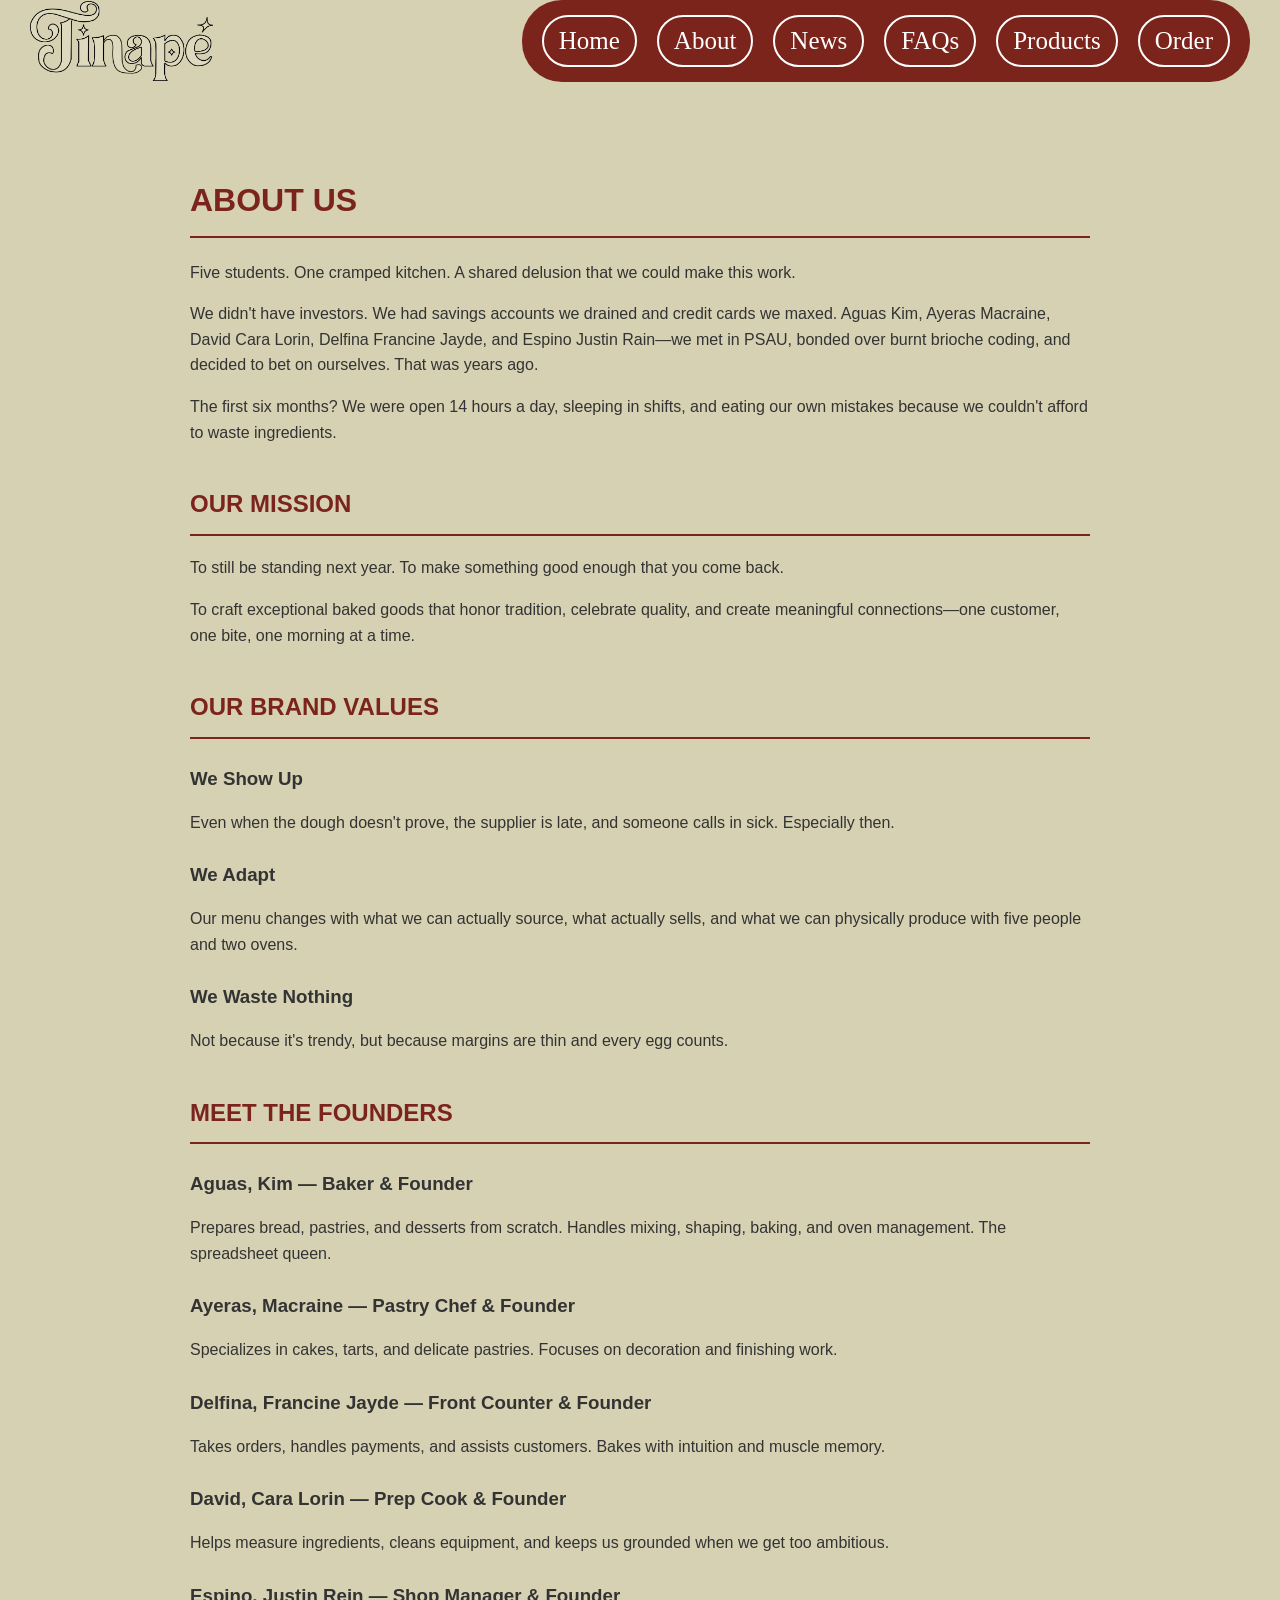
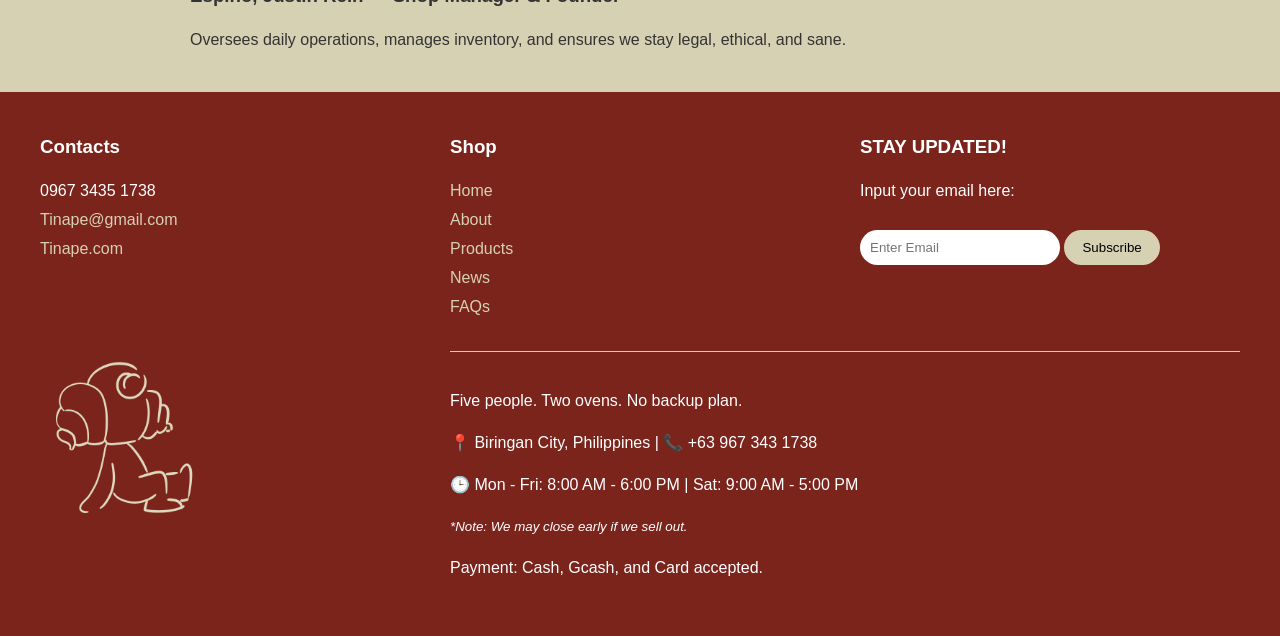
==== about.html @ 127e4bf6 "Add files via upload" ====
<!DOCTYPE html>
<html lang="en">
<head>
   <meta charset="UTF-8">
   <meta name="viewport" content="width=device-width, initial-scale=1.0">
   <title>About Us (Tinape)</title>
<link rel="stylesheet" href="/css/about.css">

</head>
<body>

    <div class="head">
    <header>
        <img src="/pictures/Curve3.png" width="15%">

        <nav class="menu-links">
            <a href="/index.html"><li>Home</li></a>
            <a href="/html/about.html"><li>About</li></a>
            <a href="/html/news.html"><li>News</li></a>
            <a href="/html/faqs.html"><li>FAQs</li></a>
            <a href="/html/products.html"><li>Products</li></a>
            <a href="/html/inquiry.html"><li>Order</li></a>
            
        </nav>


    </header>

    </div>

   <main class="container">
      <h1>ABOUT US</h1>
      <p>Five students. One cramped kitchen. A shared delusion that we could make this work.</p>
      <p>We didn't have investors. We had savings accounts we drained and credit cards we maxed. Aguas Kim, Ayeras Macraine, David Cara Lorin, Delfina Francine Jayde, and Espino Justin Rain—we met in PSAU, bonded over burnt brioche coding, and decided to bet on ourselves. That was years ago.</p>
      <p>The first six months? We were open 14 hours a day, sleeping in shifts, and eating our own mistakes because we couldn't afford to waste ingredients.</p>

      <h2>OUR MISSION</h2>
      <p>To still be standing next year. To make something good enough that you come back.</p>
      <p>To craft exceptional baked goods that honor tradition, celebrate quality, and create meaningful connections—one customer, one bite, one morning at a time.</p>

      <h2>OUR BRAND VALUES</h2>
      <h3>We Show Up</h3>
      <p>Even when the dough doesn't prove, the supplier is late, and someone calls in sick. Especially then.</p>

      <h3>We Adapt</h3>
      <p>Our menu changes with what we can actually source, what actually sells, and what we can physically produce with five people and two ovens.</p>

      <h3>We Waste Nothing</h3>
      <p>Not because it's trendy, but because margins are thin and every egg counts.</p>

      <h2>MEET THE FOUNDERS</h2>
      <h3>Aguas, Kim — Baker & Founder</h3>
      <p>Prepares bread, pastries, and desserts from scratch. Handles mixing, shaping, baking, and oven management. The spreadsheet queen.</p>

      <h3>Ayeras, Macraine — Pastry Chef & Founder</h3>
      <p>Specializes in cakes, tarts, and delicate pastries. Focuses on decoration and finishing work.</p>

      <h3>Delfina, Francine Jayde — Front Counter & Founder</h3>
      <p>Takes orders, handles payments, and assists customers. Bakes with intuition and muscle memory.</p>

      <h3>David, Cara Lorin — Prep Cook & Founder</h3>
      <p>Helps measure ingredients, cleans equipment, and keeps us grounded when we get too ambitious.</p>

      <h3>Espino, Justin Rein — Shop Manager & Founder</h3>
      <p>Oversees daily operations, manages inventory, and ensures we stay legal, ethical, and sane.</p>
   </main>

    <footer class="footcont">
        <div class="footnav contacts">
            <h3>Contacts</h3>
            <ul>
                <li>0967 3435 1738</li>
                <li><a href="mailto:Tinape@gmail.com">Tinape@gmail.com</a></li>
                <li><a href="#">Tinape.com</a></li>
            </ul>
        </div>

        <div class="footnav shop">

            <h3>Shop</h3>

            <ul>
                <li><a href="/index.html">Home</a></li>
                <li><a href="/html/about.html">About</a></li>
                <li><a href="/html/products.html">Products</a></li>
                <li><a href="/html/news.html">News</a></li>
                <li><a href="/html/faqs.html">FAQs</a></li>
            </ul>

        </div>

        <div class="footnav subscribe">

            <h3>STAY UPDATED!</h3>

            <p>Input your email here:</p>

            <input type="text" placeholder="Enter Email">
            <button>Subscribe</button>

        </div>

        <div class="footnav logo">

            <img src="/pictures/logo.png" alt="Logo">

        </div>

        <div class="foot-info">
            <p>Five people. Two ovens. No backup plan.</p>
            <p>📍 Biringan City, Philippines | 📞 +63 967 343 1738</p>
            <p>🕒 Mon - Fri: 8:00 AM - 6:00 PM | Sat: 9:00 AM - 5:00 PM</p>
            <p><small><em>*Note: We may close early if we sell out.</em></small></p>
            <p>Payment: Cash, Gcash, and Card accepted.</p>

        </div>
        </footer>

</body>
</html>
---- css/about.css ----
body {
         background-color: #D6D1B2;
         padding: 0;
         margin: 0;
         line-height: 1.6;
         color: #333;
      }

      
         .head{
        background-image: linear-gradient(rgba(0, 0, 0, 0.5)), url('/pictures/artbaking.png');
        height: 15vh; 
        background-position: center;
        background-repeat: no-repeat;
        background-size: cover;
        border-radius: 0px 0px 30px 30px;
    }

    header {
        color: white;
        font-size: 30px;
        
        background-size: cover;
        padding: 0px 30px;
        border-radius: 30px 30px 0px 0px;

        display: flex;
        align-items: center;
        justify-content: space-between;
    }


    .menu-links {
        display: flex;
        gap: 20px;
        list-style: none;
        font-size: 25px;
        align-items: center;

        background-color: #7B241C;
        padding: 15px 20px;
        border-radius: 40px;
    }

    .menu-links a {
        text-decoration: none;
        color: #ffffff;
        padding: 4px 15px;
        border: 2px solid #ffffff;
        border-radius: 50px;
        transition: all 0.3s ease;
    }

    .menu-links a:hover {
        background-color: white;
        color: #484240;

        transform: scale(1.05);
    }

    @media (max-width: 1024px) {
    header {
        font-size: 24px;
        padding: 15px 20px;
    }
    
    .menu-links {
        font-size: 20px;
        gap: 10px;
        padding: 10px 15px;
    }
}

@media (max-width: 768px) {
    .head {
        height: auto;
        min-height: 120px;
    }

    header {
        flex-direction: column;
        gap: 15px;
        padding: 20px;
        text-align: center;
    }

    .menu-links {
        flex-direction: column;
        width: 100%;
        border-radius: 20px;
        padding: 15px;
        box-sizing: border-box;
    }

    .menu-links li {
        width: 100%;
    }

    .menu-links a {
        display: block;
        width: 100%;
        text-align: center;
        padding: 8px 0;
        box-sizing: border-box;
    }
}

        main{
            font-family: 'Segoe UI', Tahoma, Geneva, Verdana, sans-serif;
        }
      
      .container {
         max-width: 900px;
         margin: 40px auto;
         padding: 0 20px;
      }

      h1, h2 {
         color: #7B241C;
         border-bottom: 2px solid #7B241C;
         padding-bottom: 10px;
         margin-top: 40px;
      }

      h3 {
         margin-top: 25px;
         margin-bottom: 5px;
      }

      .footer-info {
         color: #DDD9BF;
         padding: 40px 20px;
         margin-top: 60px;
         text-align: center;
      }

      .note {
         font-style: italic;
         font-size: 0.9rem;
         opacity: 0.8;
      }
          .footcont{
        display: grid;
        grid-template-columns: 1fr 1fr 1fr;
        grid-template-rows: auto auto;
        background-color: #7B241C;
        color: white;
        padding: 40px;
        gap: 30px;
        font-family: sans-serif;
    }

    .contacts{
        grid-column: 1 / 2;
        grid-row: 1 / 2;
    }

    .shop{
        grid-column: 2 / 3;
        grid-row: 1 / 2;
    }

    .subscribe{
        grid-column: 3 / 4;
        grid-row: 1 / 2;
    }

    .logo{
        grid-column: 1 / 2;
        grid-row: 2 / 3;
    }

    .foot-info{
        grid-column: 2 / 4;
        grid-row: 2 / 3;
        border-top: 1px solid #D6D1B2;
        padding-top: 20px;
    }

    .footnav h3{
        margin-top: 0;
        margin-bottom: 15px;
    }

    .footnav ul{
        list-style: none;
        padding: 0;
        margin: 0;
    }

    .footnav li{
        line-height: 1.8;
    }

    .footnav a{
        color: #D6D1B2;
        text-decoration: none;
    }

    .footnav a:hover{
        color: white;
    }

    .logo img{
        width: 180px;
        max-width: 100%;
    }

    .subscribe input{
        padding: 10px;
        border: none;
        border-radius: 30px;
        width: 180px;
        margin-top: 10px;
    }

    .subscribe button{
        padding: 10px 18px;
        border: none;
        border-radius: 30px;
        background-color: #D6D1B2;
        cursor: pointer;
        margin-top: 10px;
    }

    @media (max-width: 768px){

        .footcont{
            grid-template-columns: 1fr;
        }

        .contacts,
        .shop,
        .subscribe,
        .logo,
        .foot-info{
            grid-column: auto;
            grid-row: auto;
        }

        .foot-info{
            border-top: none;
        }
    }
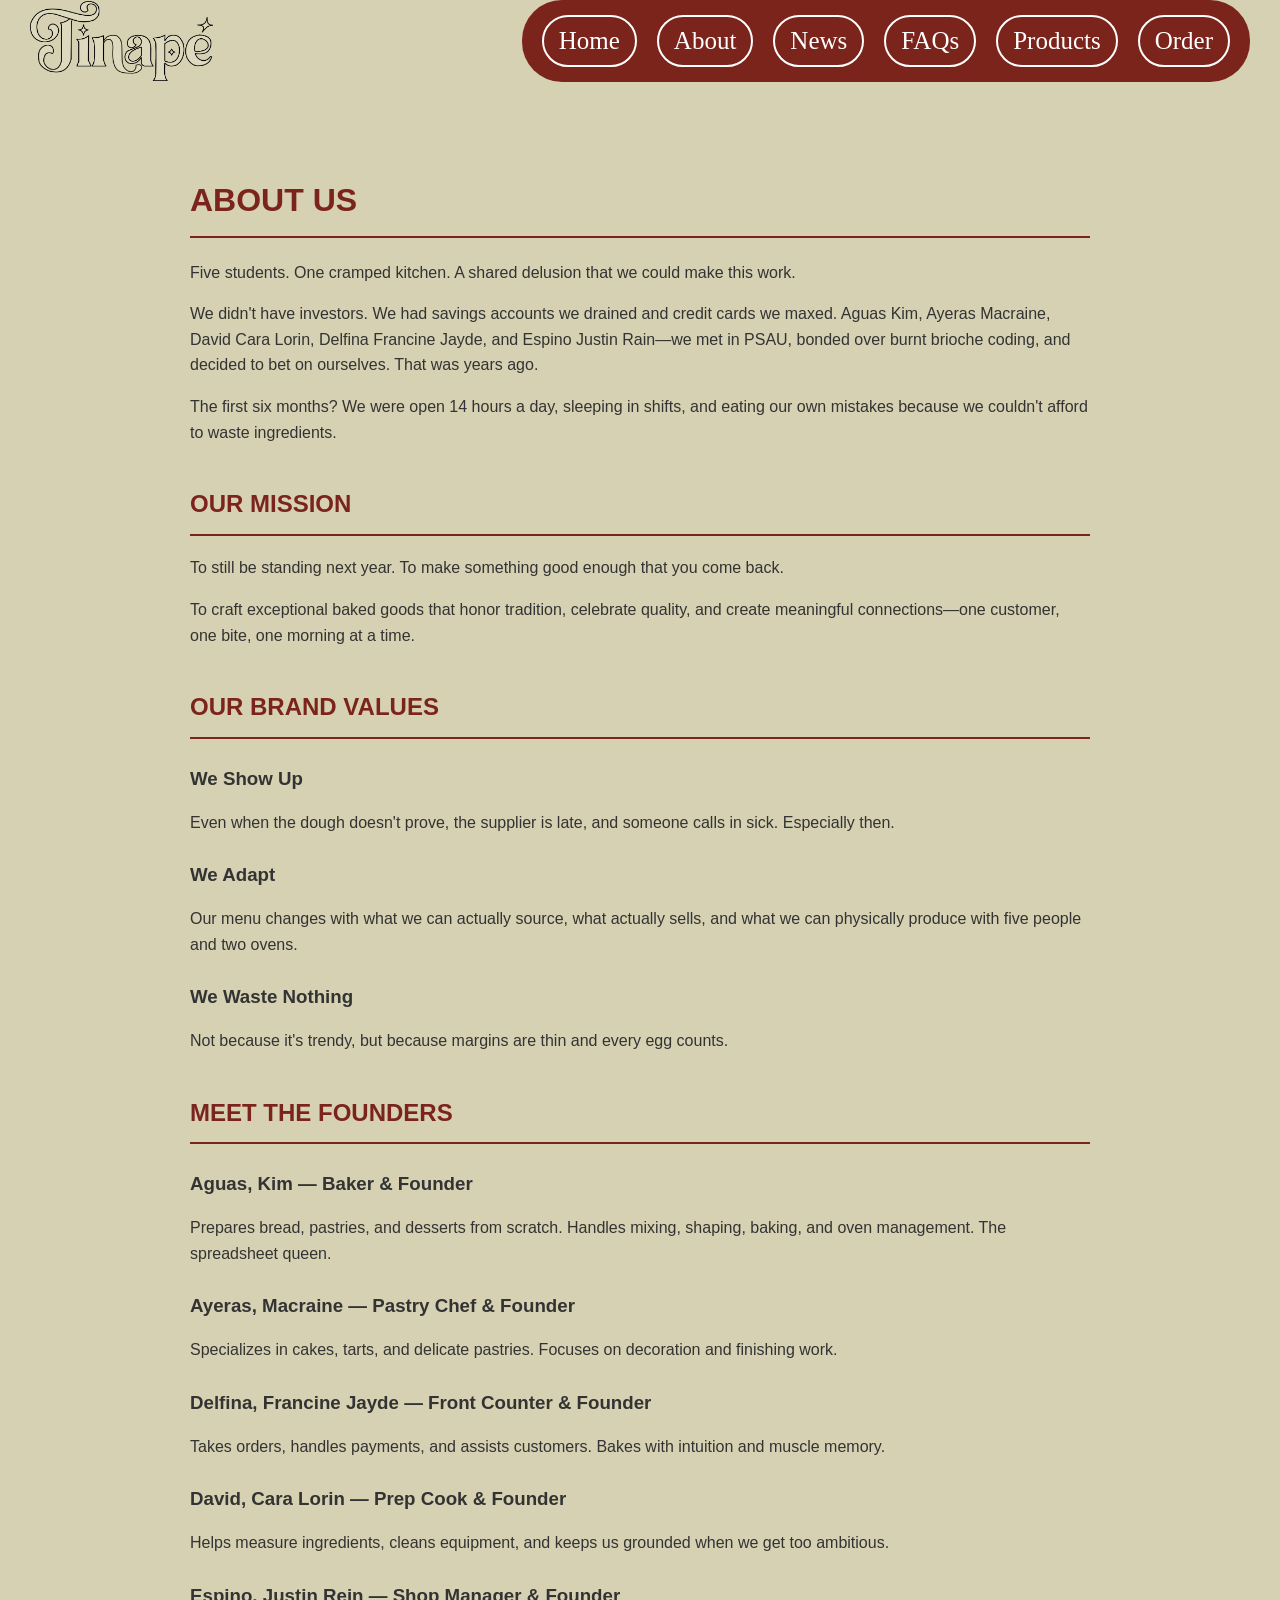
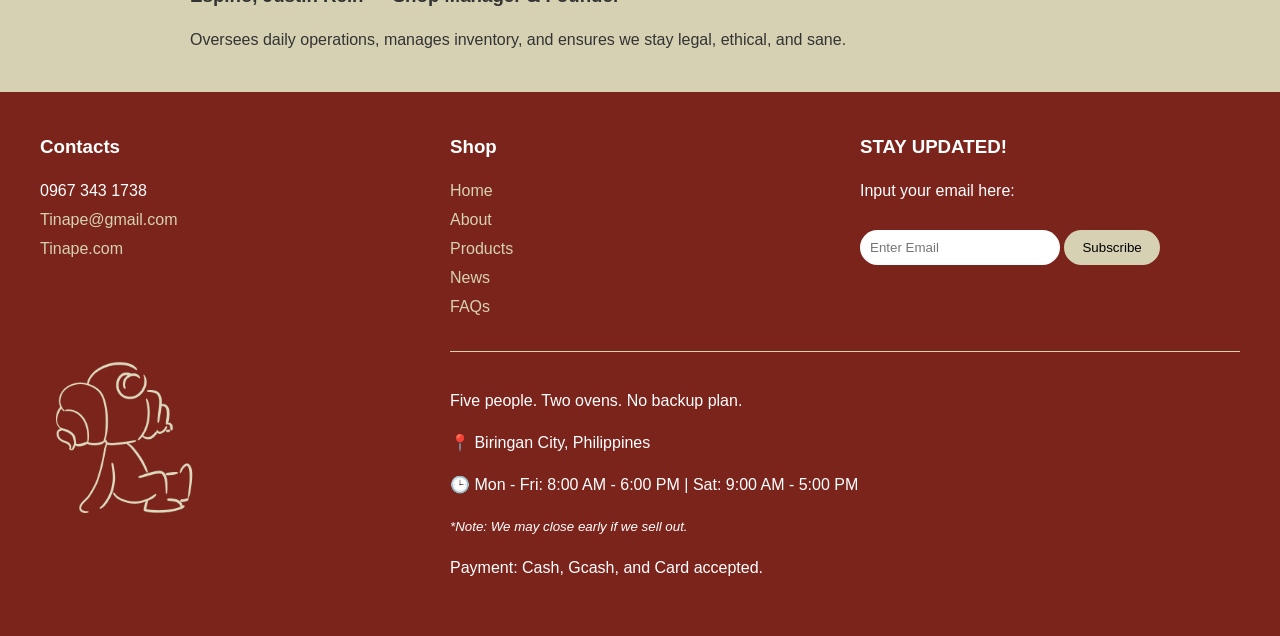
==== commit 069d77a1: "Update about.html" ====
--- a/about.html
+++ b/about.html
@@ -4,22 +4,22 @@
    <meta charset="UTF-8">
    <meta name="viewport" content="width=device-width, initial-scale=1.0">
    <title>About Us (Tinape)</title>
-<link rel="stylesheet" href="/css/about.css">
+<link rel="stylesheet" href="about.css">
 
 </head>
 <body>
 
     <div class="head">
     <header>
-        <img src="/pictures/Curve3.png" width="15%">
+        <img src="pictures/Curve3.png" width="15%">
 
         <nav class="menu-links">
-            <a href="/index.html"><li>Home</li></a>
-            <a href="/html/about.html"><li>About</li></a>
-            <a href="/html/news.html"><li>News</li></a>
-            <a href="/html/faqs.html"><li>FAQs</li></a>
-            <a href="/html/products.html"><li>Products</li></a>
-            <a href="/html/inquiry.html"><li>Order</li></a>
+            <a href="index.html"><li>Home</li></a>
+            <a href="about.html"><li>About</li></a>
+            <a href="news.html"><li>News</li></a>
+            <a href="faqs.html"><li>FAQs</li></a>
+            <a href="products.html"><li>Products</li></a>
+            <a href="inquiry.html"><li>Order</li></a>
             
         </nav>
 
@@ -69,9 +69,9 @@
         <div class="footnav contacts">
             <h3>Contacts</h3>
             <ul>
-                <li>0967 3435 1738</li>
+                <li>0967 343 1738</li>
                 <li><a href="mailto:Tinape@gmail.com">Tinape@gmail.com</a></li>
-                <li><a href="#">Tinape.com</a></li>
+                <li><a href="https://www.facebook.com/share/17GXJ5DdQd/?mibextid=wwXIfr">Tinape.com</a></li>
             </ul>
         </div>
 
@@ -80,11 +80,11 @@
             <h3>Shop</h3>
 
             <ul>
-                <li><a href="/index.html">Home</a></li>
-                <li><a href="/html/about.html">About</a></li>
-                <li><a href="/html/products.html">Products</a></li>
-                <li><a href="/html/news.html">News</a></li>
-                <li><a href="/html/faqs.html">FAQs</a></li>
+                <li><a href="index.html">Home</a></li>
+                <li><a href="about.html">About</a></li>
+                <li><a href="products.html">Products</a></li>
+                <li><a href="news.html">News</a></li>
+                <li><a href="faqs.html">FAQs</a></li>
             </ul>
 
         </div>
@@ -102,13 +102,13 @@
 
         <div class="footnav logo">
 
-            <img src="/pictures/logo.png" alt="Logo">
+            <img src="pictures/logo.png" alt="Logo">
 
         </div>
 
         <div class="foot-info">
             <p>Five people. Two ovens. No backup plan.</p>
-            <p>📍 Biringan City, Philippines | 📞 +63 967 343 1738</p>
+            <p>📍 Biringan City, Philippines</p>
             <p>🕒 Mon - Fri: 8:00 AM - 6:00 PM | Sat: 9:00 AM - 5:00 PM</p>
             <p><small><em>*Note: We may close early if we sell out.</em></small></p>
             <p>Payment: Cash, Gcash, and Card accepted.</p>
@@ -117,4 +117,4 @@
         </footer>
 
 </body>
-</html>+</html>
--- a/about.css
+++ b/about.css
@@ -0,0 +1,244 @@
+      body {
+         background-color: #D6D1B2;
+         padding: 0;
+         margin: 0;
+         line-height: 1.6;
+         color: #333;
+      }
+
+      
+         .head{
+        background-image: linear-gradient(rgba(0, 0, 0, 0.5)), url('pictures/artbaking.png');
+        height: 15vh; 
+        background-position: center;
+        background-repeat: no-repeat;
+        background-size: cover;
+        border-radius: 0px 0px 30px 30px;
+    }
+
+    header {
+        color: white;
+        font-size: 30px;
+        
+        background-size: cover;
+        padding: 0px 30px;
+        border-radius: 30px 30px 0px 0px;
+
+        display: flex;
+        align-items: center;
+        justify-content: space-between;
+    }
+
+
+    .menu-links {
+        display: flex;
+        gap: 20px;
+        list-style: none;
+        font-size: 25px;
+        align-items: center;
+
+        background-color: #7B241C;
+        padding: 15px 20px;
+        border-radius: 40px;
+    }
+
+    .menu-links a {
+        text-decoration: none;
+        color: #ffffff;
+        padding: 4px 15px;
+        border: 2px solid #ffffff;
+        border-radius: 50px;
+        transition: all 0.3s ease;
+    }
+
+    .menu-links a:hover {
+        background-color: white;
+        color: #484240;
+
+        transform: scale(1.05);
+    }
+
+    @media (max-width: 1024px) {
+    header {
+        font-size: 24px;
+        padding: 15px 20px;
+    }
+    
+    .menu-links {
+        font-size: 20px;
+        gap: 10px;
+        padding: 10px 15px;
+    }
+}
+
+@media (max-width: 768px) {
+    .head {
+        height: auto;
+        min-height: 120px;
+    }
+
+    header {
+        flex-direction: column;
+        gap: 15px;
+        padding: 20px;
+        text-align: center;
+    }
+
+    .menu-links {
+        flex-direction: column;
+        width: 100%;
+        border-radius: 20px;
+        padding: 15px;
+        box-sizing: border-box;
+    }
+
+    .menu-links li {
+        width: 100%;
+    }
+
+    .menu-links a {
+        display: block;
+        width: 100%;
+        text-align: center;
+        padding: 8px 0;
+        box-sizing: border-box;
+    }
+}
+
+        main{
+            font-family: 'Segoe UI', Tahoma, Geneva, Verdana, sans-serif;
+        }
+      
+      .container {
+         max-width: 900px;
+         margin: 40px auto;
+         padding: 0 20px;
+      }
+
+      h1, h2 {
+         color: #7B241C;
+         border-bottom: 2px solid #7B241C;
+         padding-bottom: 10px;
+         margin-top: 40px;
+      }
+
+      h3 {
+         margin-top: 25px;
+         margin-bottom: 5px;
+      }
+
+      .footer-info {
+         color: #DDD9BF;
+         padding: 40px 20px;
+         margin-top: 60px;
+         text-align: center;
+      }
+
+      .note {
+         font-style: italic;
+         font-size: 0.9rem;
+         opacity: 0.8;
+      }
+          .footcont{
+        display: grid;
+        grid-template-columns: 1fr 1fr 1fr;
+        grid-template-rows: auto auto;
+        background-color: #7B241C;
+        color: white;
+        padding: 40px;
+        gap: 30px;
+        font-family: sans-serif;
+    }
+
+    .contacts{
+        grid-column: 1 / 2;
+        grid-row: 1 / 2;
+    }
+
+    .shop{
+        grid-column: 2 / 3;
+        grid-row: 1 / 2;
+    }
+
+    .subscribe{
+        grid-column: 3 / 4;
+        grid-row: 1 / 2;
+    }
+
+    .logo{
+        grid-column: 1 / 2;
+        grid-row: 2 / 3;
+    }
+
+    .foot-info{
+        grid-column: 2 / 4;
+        grid-row: 2 / 3;
+        border-top: 1px solid #D6D1B2;
+        padding-top: 20px;
+    }
+
+    .footnav h3{
+        margin-top: 0;
+        margin-bottom: 15px;
+    }
+
+    .footnav ul{
+        list-style: none;
+        padding: 0;
+        margin: 0;
+    }
+
+    .footnav li{
+        line-height: 1.8;
+    }
+
+    .footnav a{
+        color: #D6D1B2;
+        text-decoration: none;
+    }
+
+    .footnav a:hover{
+        color: white;
+    }
+
+    .logo img{
+        width: 180px;
+        max-width: 100%;
+    }
+
+    .subscribe input{
+        padding: 10px;
+        border: none;
+        border-radius: 30px;
+        width: 180px;
+        margin-top: 10px;
+    }
+
+    .subscribe button{
+        padding: 10px 18px;
+        border: none;
+        border-radius: 30px;
+        background-color: #D6D1B2;
+        cursor: pointer;
+        margin-top: 10px;
+    }
+
+    @media (max-width: 768px){
+
+        .footcont{
+            grid-template-columns: 1fr;
+        }
+
+        .contacts,
+        .shop,
+        .subscribe,
+        .logo,
+        .foot-info{
+            grid-column: auto;
+            grid-row: auto;
+        }
+
+        .foot-info{
+            border-top: none;
+        }
+    }
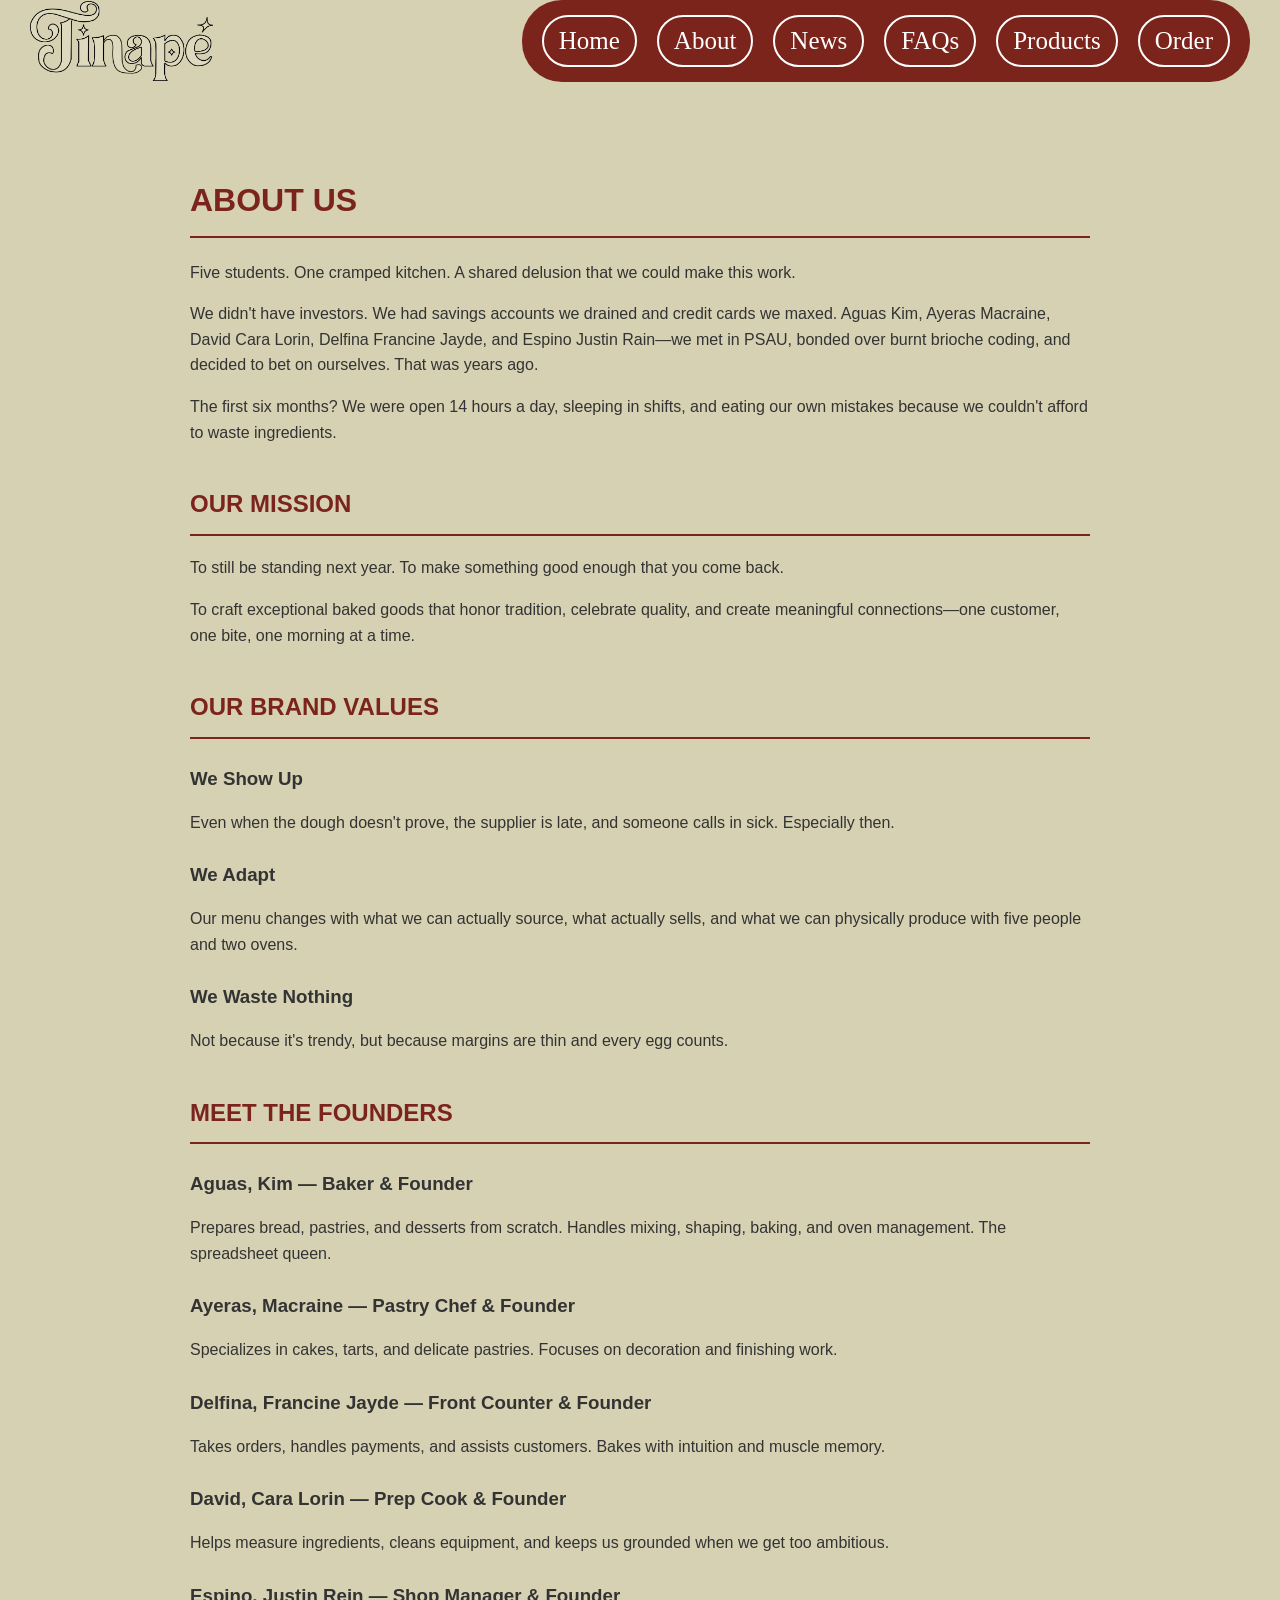
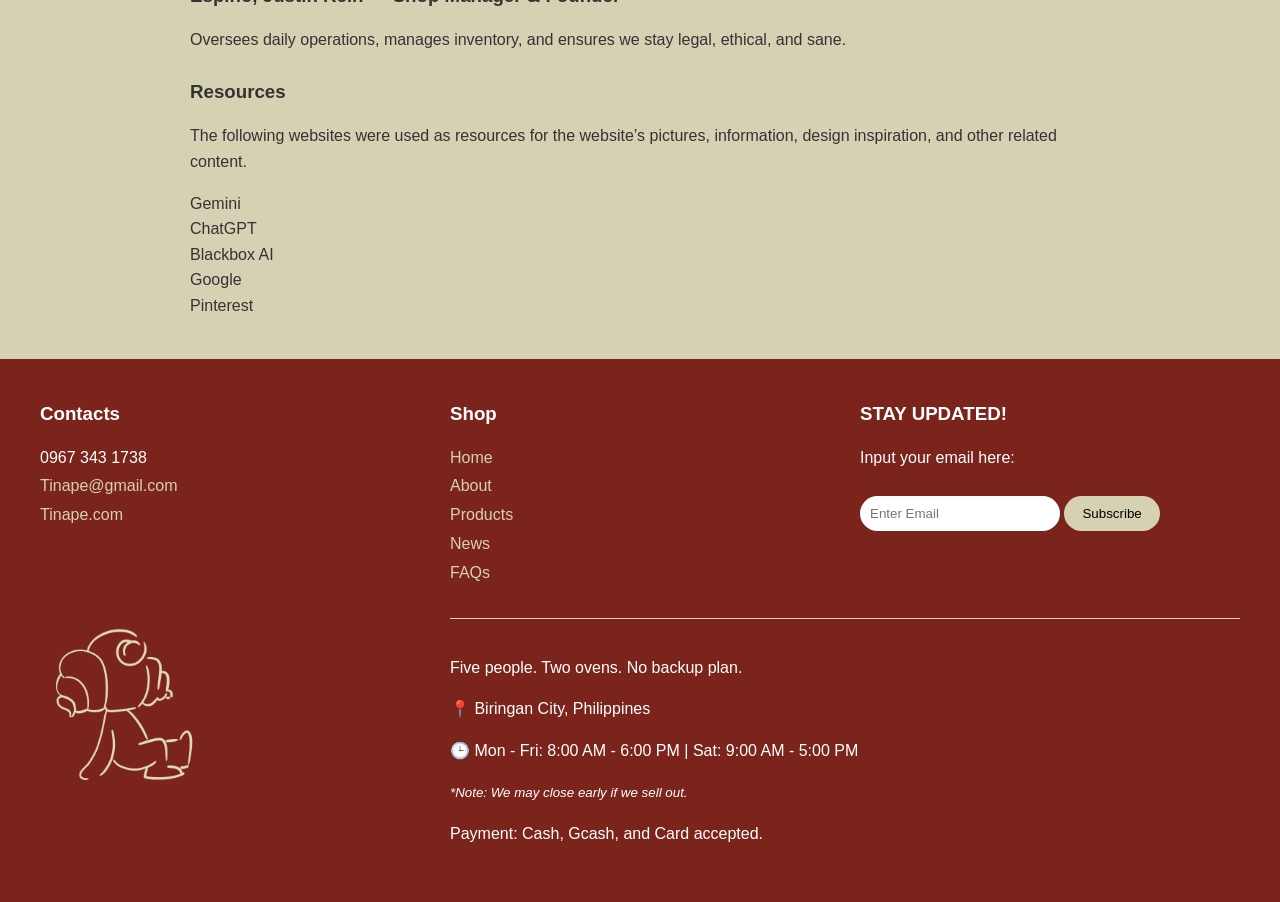
==== commit dfe69f51: "Update about.html" ====
--- a/about.html
+++ b/about.html
@@ -63,6 +63,15 @@
 
       <h3>Espino, Justin Rein — Shop Manager & Founder</h3>
       <p>Oversees daily operations, manages inventory, and ensures we stay legal, ethical, and sane.</p>
+
+      <h3>Resources</h3>
+      <P>The following websites were used as resources for the website’s pictures, information, design inspiration, and other related content.</P>
+
+      <p>Gemini<br>
+      ChatGPT<br>
+      Blackbox AI<br>
+      Google<br>
+      Pinterest</p>
    </main>
 
     <footer class="footcont">
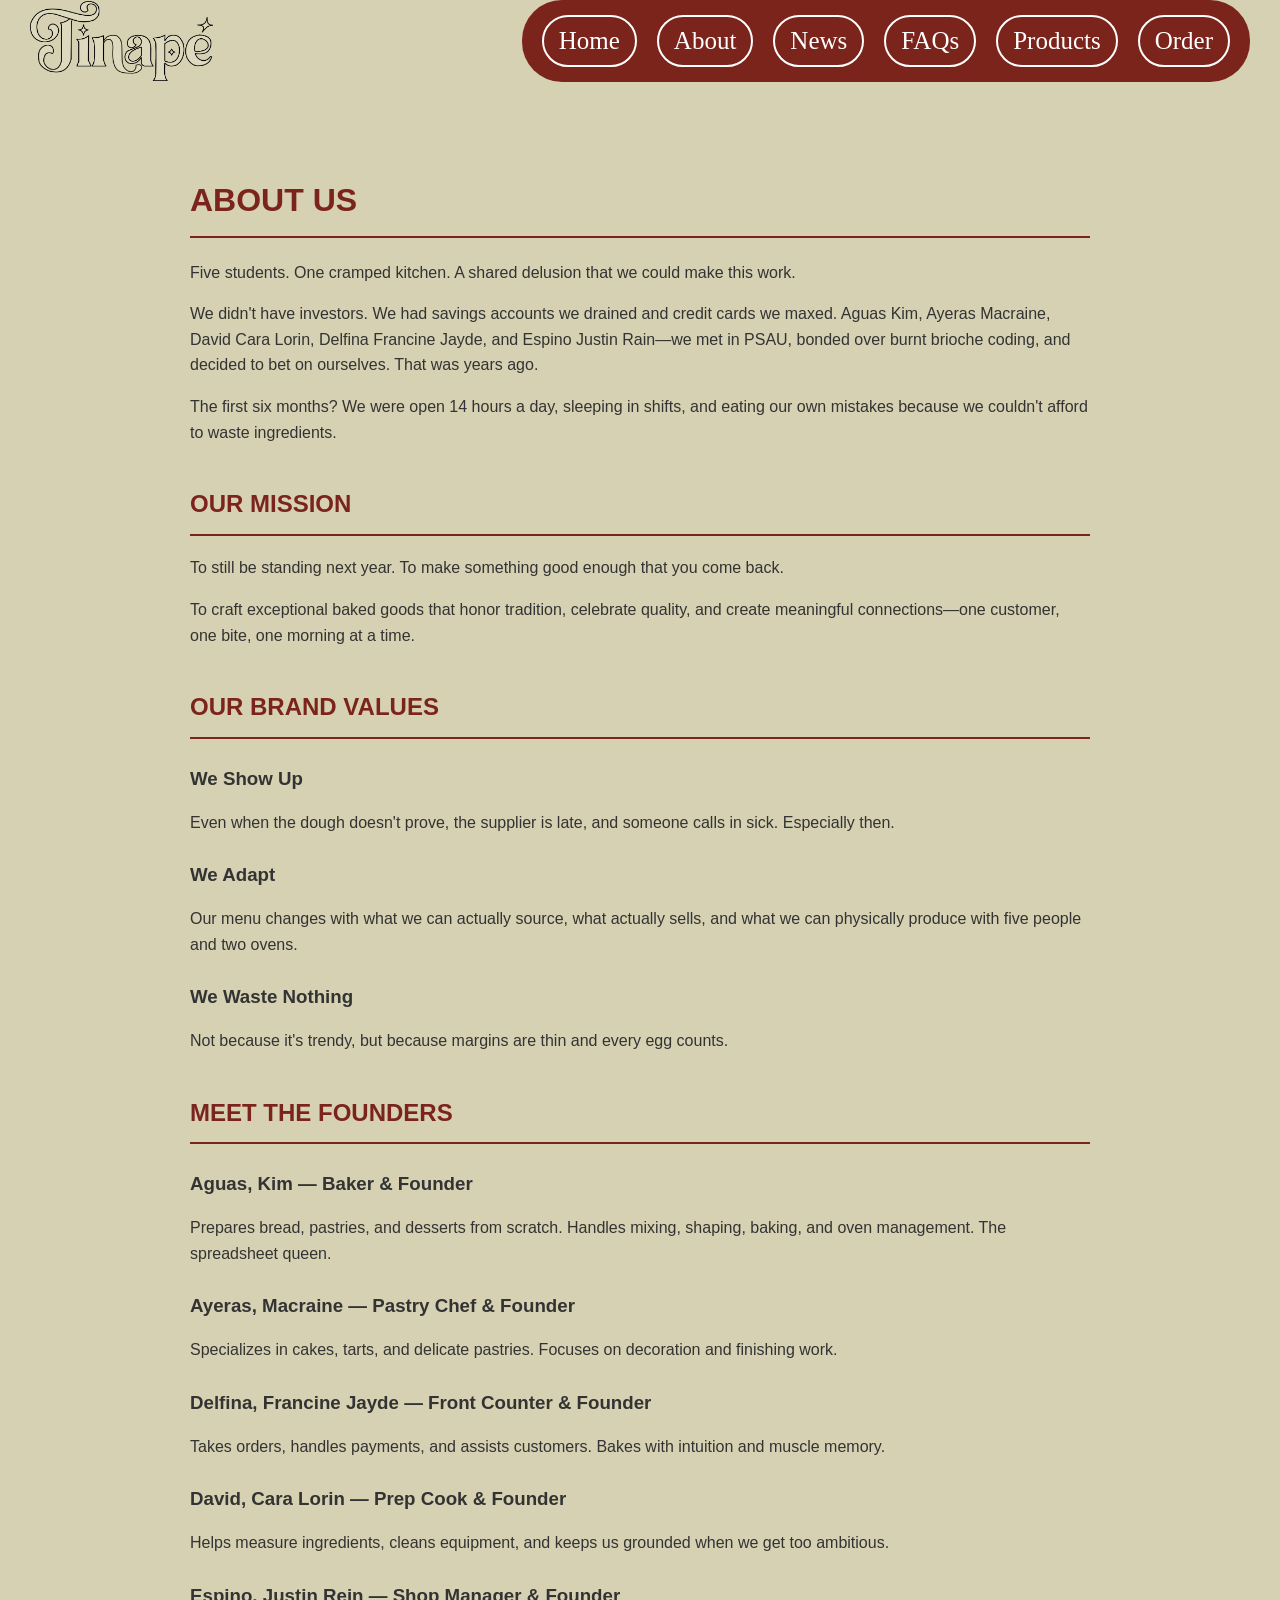
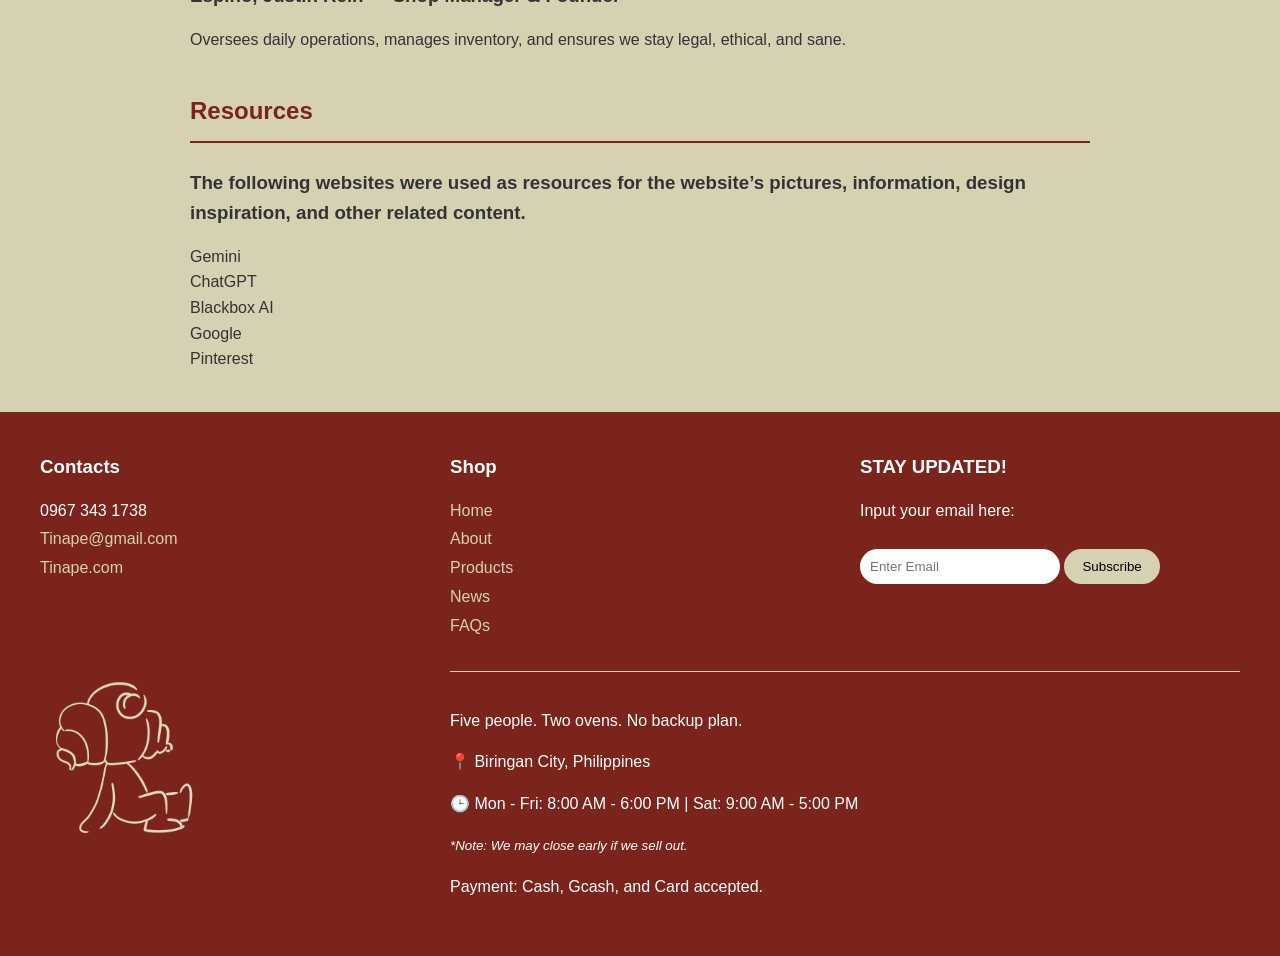
==== commit 5f18dc47: "Update about.html" ====
--- a/about.html
+++ b/about.html
@@ -64,8 +64,8 @@
       <h3>Espino, Justin Rein — Shop Manager & Founder</h3>
       <p>Oversees daily operations, manages inventory, and ensures we stay legal, ethical, and sane.</p>
 
-      <h3>Resources</h3>
-      <P>The following websites were used as resources for the website’s pictures, information, design inspiration, and other related content.</P>
+      <h2>Resources</h2>
+      <h3>The following websites were used as resources for the website’s pictures, information, design inspiration, and other related content.</h3>
 
       <p>Gemini<br>
       ChatGPT<br>
